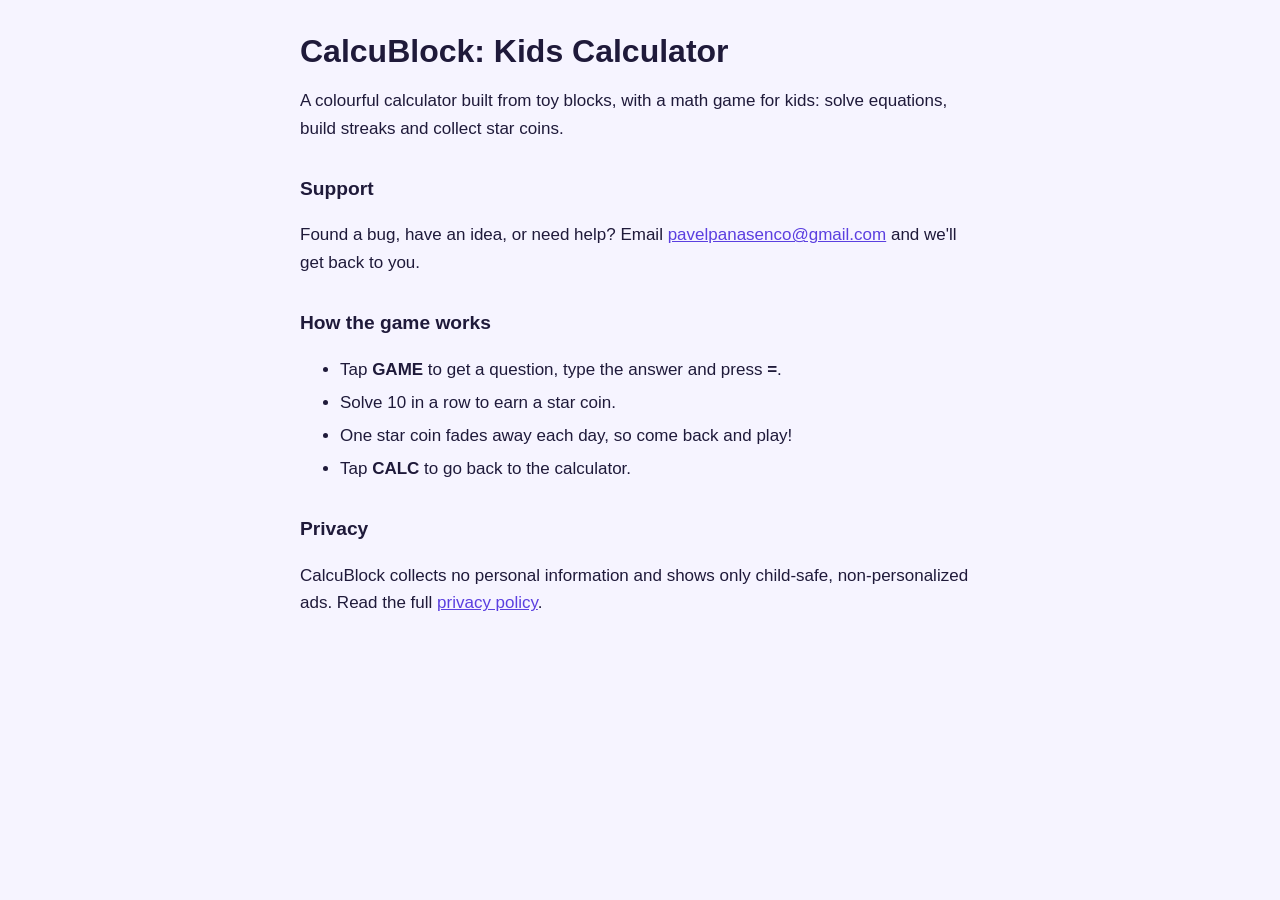
==== index.html @ d7a1737f "Add files via upload" ====
<!doctype html>
<html lang="en">
<head>
<meta charset="utf-8">
<meta name="viewport" content="width=device-width, initial-scale=1">
<title>CalcuBlock</title>
<link rel="stylesheet" href="style.css">
</head>
<body>
<main>
<h1>CalcuBlock: Kids Calculator</h1>
<p>A colourful calculator built from toy blocks, with a math game for kids: solve equations, build streaks and collect star coins.</p>

<h2>Support</h2>
<p>Found a bug, have an idea, or need help? Email <a href="mailto:pavelpanasenco@gmail.com">pavelpanasenco@gmail.com</a> and we'll get back to you.</p>

<h2>How the game works</h2>
<ul>
<li>Tap <strong>GAME</strong> to get a question, type the answer and press <strong>=</strong>.</li>
<li>Solve 10 in a row to earn a star coin.</li>
<li>One star coin fades away each day, so come back and play!</li>
<li>Tap <strong>CALC</strong> to go back to the calculator.</li>
</ul>

<h2>Privacy</h2>
<p>CalcuBlock collects no personal information and shows only child-safe, non-personalized ads. Read the full <a href="privacy.html">privacy policy</a>.</p>
</main>
</body>
</html>
---- style.css ----
:root {
  --bg: #f6f4ff;
  --text: #1f1a3a;
  --muted: #5d5780;
  --accent: #5b3fe0;
}
@media (prefers-color-scheme: dark) {
  :root { --bg: #17132b; --text: #ece9ff; --muted: #a9a3cf; --accent: #a99bff; }
}
body {
  margin: 0;
  background: var(--bg);
  color: var(--text);
  font: 17px/1.6 -apple-system, BlinkMacSystemFont, "Segoe UI", Roboto, sans-serif;
}
main { max-width: 680px; margin: 0 auto; padding: 32px 16px 64px; }
h1 { font-size: 2rem; line-height: 1.2; margin: 0 0 8px; }
h2 { font-size: 1.2rem; margin-top: 32px; }
a { color: var(--accent); }
.meta, .back { color: var(--muted); font-size: 0.95rem; }
li { margin-bottom: 6px; }
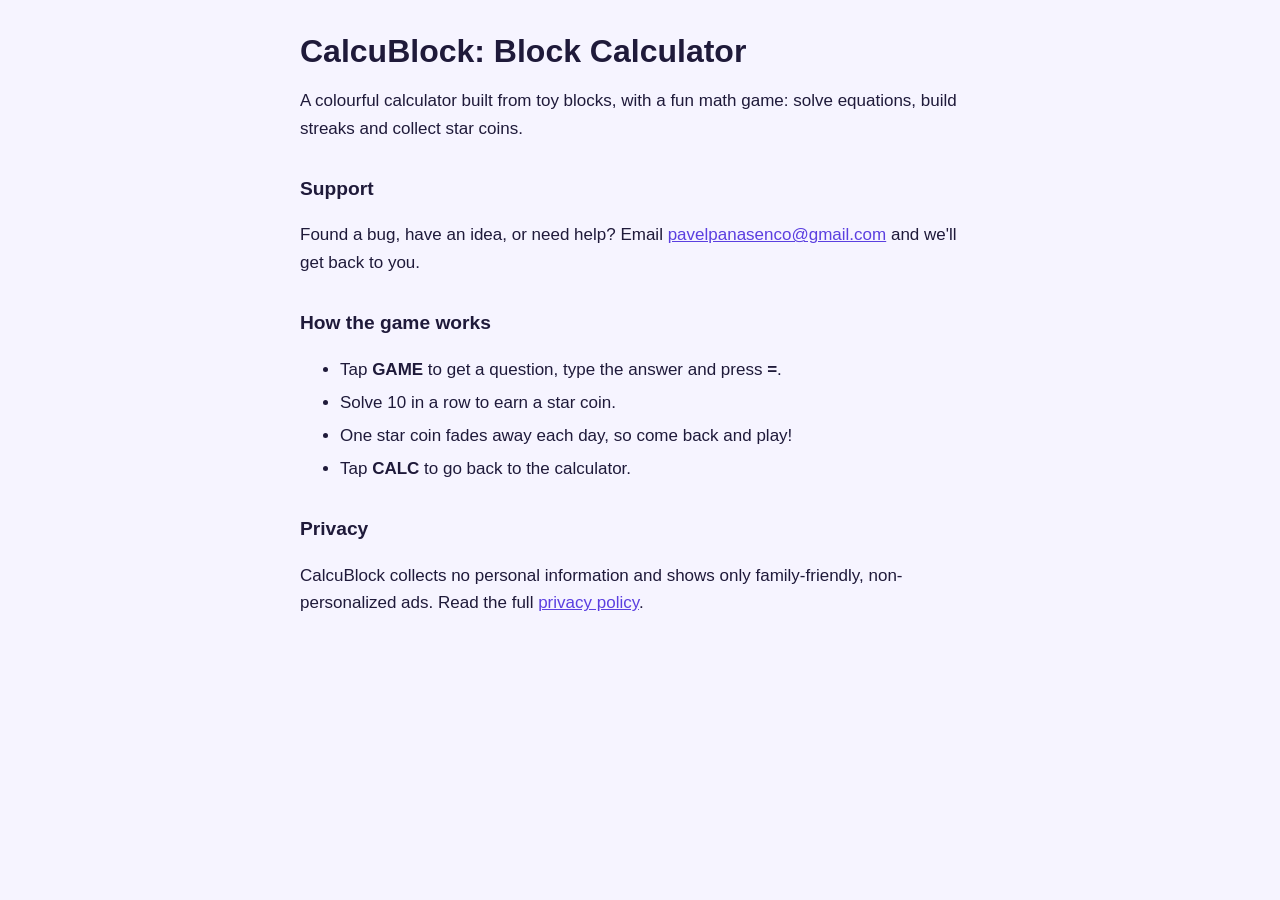
==== commit 9f03dc20: "Add files via upload" ====
--- a/index.html
+++ b/index.html
@@ -8,8 +8,8 @@
 </head>
 <body>
 <main>
-<h1>CalcuBlock: Kids Calculator</h1>
-<p>A colourful calculator built from toy blocks, with a math game for kids: solve equations, build streaks and collect star coins.</p>
+<h1>CalcuBlock: Block Calculator</h1>
+<p>A colourful calculator built from toy blocks, with a fun math game: solve equations, build streaks and collect star coins.</p>
 
 <h2>Support</h2>
 <p>Found a bug, have an idea, or need help? Email <a href="mailto:pavelpanasenco@gmail.com">pavelpanasenco@gmail.com</a> and we'll get back to you.</p>
@@ -23,7 +23,7 @@
 </ul>
 
 <h2>Privacy</h2>
-<p>CalcuBlock collects no personal information and shows only child-safe, non-personalized ads. Read the full <a href="privacy.html">privacy policy</a>.</p>
+<p>CalcuBlock collects no personal information and shows only family-friendly, non-personalized ads. Read the full <a href="privacy.html">privacy policy</a>.</p>
 </main>
 </body>
 </html>
